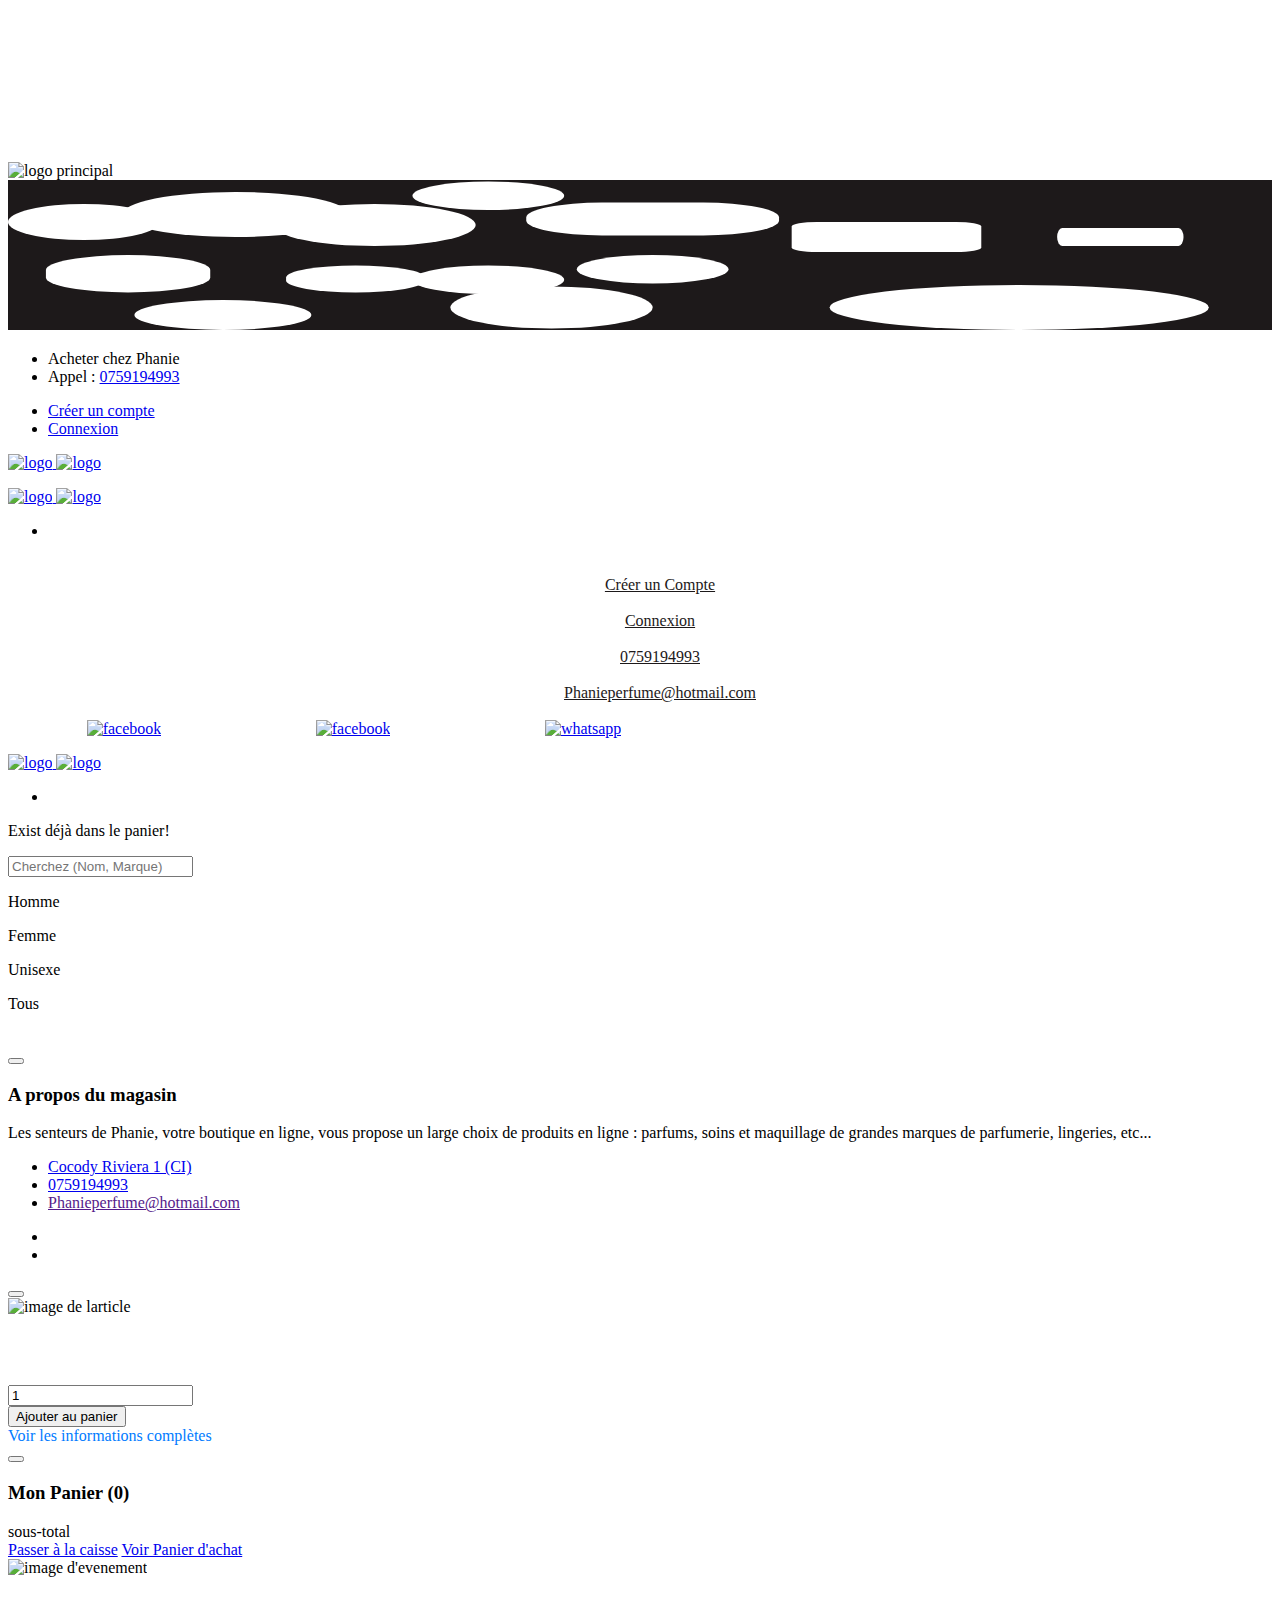
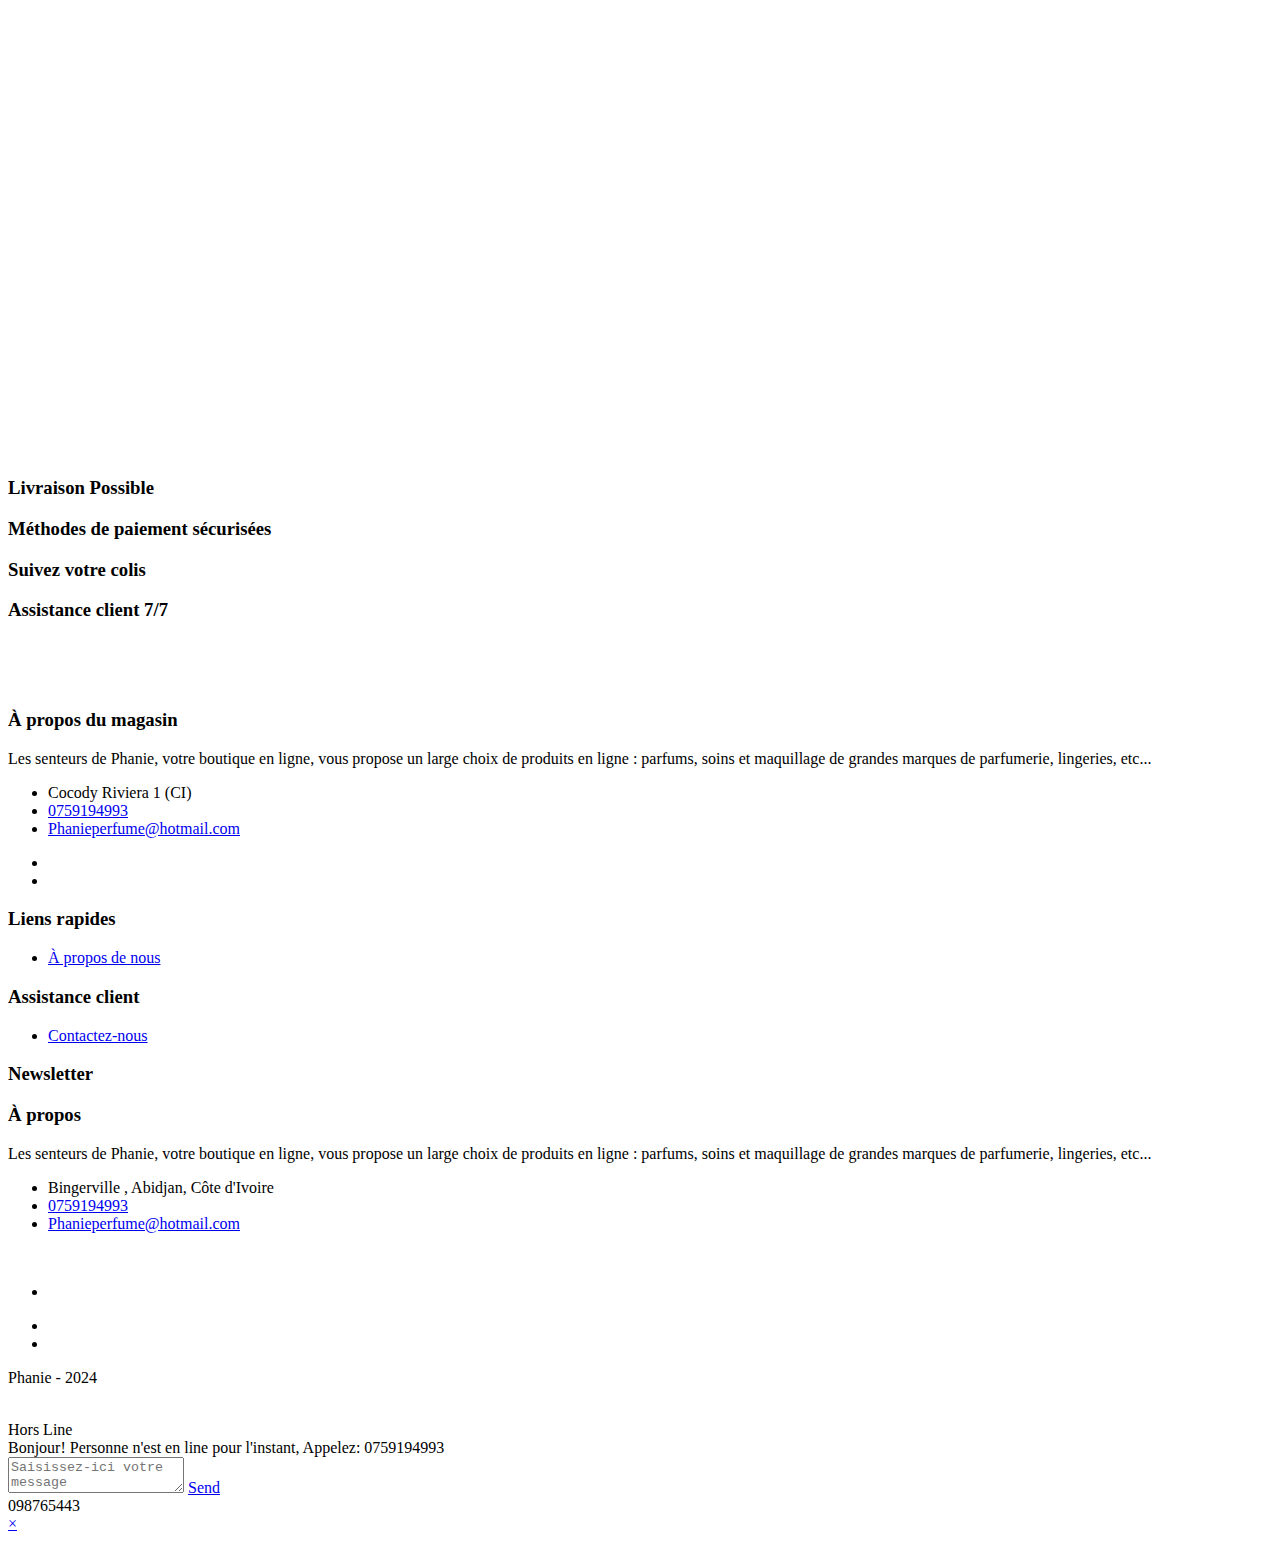
==== index.html @ 2adfaa11 "deaa" ====
<!doctype html>
<html lang="fr-FR">
<!--d2b154-->

<head>
    <meta charset="utf-8">
    <meta name="viewport" content="width=device-width, initial-scale=1, shrink-to-fit=no">
    <meta name="theme-color" content="#d2b154" />


    <meta name="description"
        content="Les senteurs de Phanie, votre boutique en ligne, vous propose un large choix de produits en ligne : parfums, soins et maquillage de grandes marques de parfumerie, lingeries, etc..." />
    <meta name="keywords" content="Phanie, Parfume, PhanieS-Shop, Phanie, Siblo, Silence-AI, John, Kokar, Dibloni" />
    <meta name="author" content="John Kokar" />
    <meta property="og:title" content="Phanie Boutique de parfum" />
    <meta property="og:type" content="website" />
    <meta property="image" content="./assets/logo.jpg" />
    <meta property="og:image" content="./assets/logo.jpg" />
    <meta property="og:description"
        content="Les senteurs de Phanie, votre boutique en ligne, vous propose un large choix de produits en ligne : parfums, soins et maquillage de grandes marques de parfumerie, lingeries, etc..." />
    <meta property="og:site_name" content="Phanie" />
    <meta property="og:locale" content="fr-FR" />
    <meta property="article:author" content="John Kokar" />
    <meta property="article:published_time" content="2024-04-27T12:00:00Z" />
    <meta property="article:modified_time" content="2024-04-27T12:00:00Z" />


    <link rel="stylesheet" href="assets/css/bootstrap.min.css">
    <link rel="stylesheet" href="assets/css/animate.min.css">
    <link rel="stylesheet" href="assets/css/boxicons.min.css">
    <link rel="stylesheet" href="assets/css/flaticon.css">
    <link rel="stylesheet" href="assets/css/magnific-popup.min.css">
    <link rel="stylesheet" href="assets/css/nice-select.min.css">
    <link rel="stylesheet" href="assets/css/slick.min.css">
    <link rel="stylesheet" href="assets/css/owl.carousel.min.css">
    <link rel="stylesheet" href="assets/css/meanmenu.min.css">
    <link rel="stylesheet" href="assets/css/rangeSlider.min.css">
    <link rel="stylesheet" href="assets/css/style.css">
    <link rel="stylesheet" href="assets/css/mobilestile.css">
    <link rel="stylesheet" href="assets/css/loading.css">
    <link rel="stylesheet" href="assets/css/dark.css">
    <link rel="stylesheet" href="assets/css/responsive.css">
    <link rel="stylesheet" href="assets/css/livechat.css">
    <link rel="stylesheet" href="assets/css/adscss.css">
    <title>Phanie</title>
    <link rel="icon" type="image/png" href="assets/img/logo.png">

    <style>
        /* Width */
        ::-webkit-scrollbar {
            width: 10px;
            height: 10px;
            /* For Edge */
        }

        /* Track */
        ::-webkit-scrollbar-track {
            background-color: #1d191a;
            /* Fallback color */
        }

        /* Handle */
        ::-webkit-scrollbar-thumb {
            background-color: #fd8a06;
            border-radius: 10px;
        }

        /* Handle on hover */
        ::-webkit-scrollbar-thumb:hover {
            background-color: #f0b434;
        }

        /* Width and color for Firefox */
        * {
            scrollbar-width: thin;
            scrollbar-color: #fd8a06 #1d191a;
        }

        /* Width and color for Edge */
        * {
            -ms-overflow-style: none;
            /* Hide scrollbar in Edge */
        }

        *::-webkit-scrollbar {
            width: thin;
            /* For Firefox */
            height: thin;
            /* For Firefox */
        }

        *::-webkit-scrollbar-track {
            background-color: #1d191a;
            /* Fallback color for Firefox */
        }

        *::-webkit-scrollbar-thumb {
            background-color: #fd8a06;
            border-radius: 10px;
        }

        *::-webkit-scrollbar-thumb:hover {
            background-color: #f0b434;
        }
    </style>
</head>

<body>
    <div class="preloader-area" id="loaderRemove">
        <div class="spinner">
            <div class="inner">
                <div class="disc"></div>
                <div class="disc"></div>
                <div class="disc"></div>
            </div>
        </div>
    </div>
    <div class="top-header">
        <div class="lines">
            <div class="line"></div>
            <div class="lineb"></div>
            <div class="linec"></div>
        </div>
        <video autoplay muted loop id="background-video">
            <source id="chanVideo" src="assets/background.webm" type="video/mp4">
        </video>


        <div class="logoname">
            <div class="logoprincipal">
                <img class="" src="./assets/img/logo.png" alt="logo principal">
            </div>
        </div>

        <svg width="100%" xmlns="http://www.w3.org/2000/svg" class="holehvg">
            <mask id="mask" maskUnits="userSpaceOnUse">
                <rect width="100%" height="100%" fill="white" />
                <ellipse class="cloud" cx="6%" cy="28%" rx="6%" ry="12%" />
                <ellipse class="cloud" cx="18%" cy="23%" rx="9%" ry="15%" />
                <ellipse class="cloud" cx="29%" cy="30%" rx="8%" ry="14%" />
                <rect class="cloud" x="32%" y="1%" width="12%" height="19%" rx="9.5%" ry="9.5%" />

                <rect class="cloud" x="41%" y="15%" width="20%" height="22%" rx="6%" ry="10%" />
                <rect class="cloud" x="62%" y="28%" width="15%" height="20%" rx="2%" ry="3%" />
                <rect class="cloud" x="83%" y="32%" width="10%" height="12%" rx="5" ry="9" />



                <rect class="cloud" x="3%" y="50%" width="13%" height="25%" rx="10%" ry="10%" />
                <rect class="cloud" x="22%" y="57%" width="11%" height="18%" rx="8%" ry="8%" />
                <rect class="cloud" x="32%" y="57%" width="12%" height="19%" rx="9.5%" ry="9.5%" />
                <rect class="cloud" x="45%" y="50%" width="12%" height="19%" rx="9.5%" ry="9.5%" />



                <ellipse class="cloud" cx="17%" cy="90%" rx="7%" ry="10%" />
                <ellipse class="cloud" cx="43%" cy="85%" rx="8%" ry="14%" />
                <ellipse class="cloud" cx="80%" cy="85%" rx="15%" ry="15%" />
            </mask>
            <rect width="100%" height="100%" fill="#1d191a" mask="url(#mask)" />
        </svg>
        <div class="container">
            <div class="row align-items-center">
                <div class="col-lg-6 col-md-12">
                    <ul class="header-contact-info">
                        <li class="absoluin">Acheter chez Phanie</li>

                        <li class="absoluin">Appel :
                            <a href="tel:0759194993">0759194993</a>
                        </li>

                    </ul>
                </div>
                <div class="col-lg-6 col-md-12">
                    <ul class="header-top-menu">
                        <li id="usernam">
                            <a class="absoluin" href="login" style="cursor: pointer !important;">
                                <i class="bx bxs-user"></i>
                                Créer un compte
                            </a>
                        </li>
                        <li class="absoluin" id="usernama">
                            <a href="login">
                                <i class="bx bx-log-in"></i>
                                Connexion
                            </a>
                        </li>
                    </ul>
                    <ul class="header-top-others-option">
                        <div class="option-item">
                            <div class="search-btn-box">
                            </div>
                        </div>
                        <div class="option-item">
                            <div class="cart-btn">
                                <a href="#" data-bs-toggle="modal" id="paniernumber1"
                                    data-bs-target="#shoppingCartModal">
                                    <i class="bx bx-shopping-bag"></i>
                                </a>
                            </div>
                        </div>
                    </ul>
                </div>
            </div>
        </div>

    </div>


    <div class="navbar-area">
        <div class="lines">
            <div class="line"></div>
            <div class="lineb"></div>
            <div class="linec"></div>
        </div>
        <div class="xton-responsive-nav">
            <div class="container">
                <div class="xton-responsive-menu">
                    <div class="logo">
                        <a href="/">
                            <img src="assets/img/logo.png" class="main-logo nouancesim" alt="logo"
                                style="height:60px !important;">
                            <img src="assets/img/logo.png" class="white-logo nouancesim" alt="logo"
                                style="height:60px !important;">
                        </a>
                    </div>
                </div>
            </div>

            <ul class="header-top-others-option hiddenpc">
                <div class="option-item">
                    <div class="search-btn-box">
                    </div>
                </div>
                <div class="option-item">
                    <div class="cart-btn">
                        <a data-bs-toggle="modal" id="paniernumber1r" data-bs-target="#shoppingCartModal">
                            <i class="bx bx-shopping-bag"></i>
                        </a>
                    </div>
                </div>
            </ul>
        </div>
        <!-- web navigayttor-->
        <div class="xton-nav">
            <div class="container">
                <nav class="navbar navbar-expand-md navbar-light">
                    <a class="navbar-brand" href="/">
                        <img src="assets/img/logo.png" class="main-logo nobleim" alt="logo"
                            style="max-height:70px !important;">
                        <img src="assets/img/logo.png" class="white-logo nobleim" alt="logo"
                            style="max-height:70px !important;">
                    </a>
                    <div class="collapse navbar-collapse mean-menu">
                        <ul class="navbar-nav">
                            <li class="nav-item">

                            </li>

                            <div class="mobilelogo" style="justify-content: center; align-items: center; width: 100%;">

                                <div style="text-align: center;">
                                    <br>
                                    <br>
                                    <div id="usernamab">
                                        <a class="" href="signup" style="color: #1d191a;">
                                            <i class="bx bxs-user"></i>
                                            Créer un Compte
                                        </a>
                                    </div>
                                    <br>
                                    <div id="usernamaa">
                                        <a href="login" style="color: #1d191a;">
                                            <i class="bx bx-log-in"></i>
                                            Connexion
                                        </a>
                                    </div>
                                    <br>
                                    <div id="usernamaa">
                                        <a href="tel:0759194993" style="color: #1d191a;">
                                            <i class="bx bx-phone-call"></i>
                                            0759194993
                                        </a>
                                    </div>
                                    <br>
                                    <div id="usernamaa">
                                        <a href="mail:Phanieperfume@hotmail.com" style="color: #1d191a;">
                                            <i class="bx bx-envelope"></i>
                                            Phanieperfume@hotmail.com
                                        </a>
                                    </div>
                                </div>
                            </div>

                            <br>

                            <div class=""
                                style="display: flex; justify-content: space-around; align-items: center; width: 50%; align-self: center;">
                                <div class="sociala">
                                    <a class="" href="https://www.facebook.com/Eunicekouai?mibextid=rS40aB7S9Ucbxw6v">
                                        <img class="sociab" src="./assets/img/fb.png" alt="facebook">
                                    </a>
                                </div>
                                <br>
                                <div class="socialb">
                                    <a class=""
                                        href="https://www.instagram.com/Phanie?igsh=MTF2NjN5YzZxbXJqZg%3D%3D&utm_source=qr">
                                        <img class="sociab" src="./assets/img/in.png" alt="facebook">

                                    </a>
                                </div>
                                <br>
                                <div class="socialc">
                                    <a class="" href="https://wa.me/2250759194993">
                                        <img class="sociab" src="./assets/img/yt.png" alt="whatsapp">
                                    </a>
                                </div>

                            </div>
                        </ul>
                        <div class="others-option">
                            <div class="option-item">
                                <div class="search-btn-box">
                                </div>
                            </div>
                            <div class="option-item">
                                <div class="cart-btn">
                                    <a href="#" data-bs-toggle="modal" id="paniernumber2"
                                        data-bs-target="#shoppingCartModal">
                                        <i class="bx bx-shopping-bag"></i>
                                    </a>
                                </div>
                            </div>
                            <div class="option-item">
                                <div class="burger-menu" data-bs-toggle="modal" data-bs-target="#sidebarModal">
                                    <span class="top-bar"></span>
                                    <span class="middle-bar"
                                        style="background-color: rgb(255, 0, 89) !important; width: 20px !important;"></span>
                                    <span class="bottom-bar" style="width: 15px !important;"></span>
                                </div>
                            </div>
                        </div>
                    </div>
                </nav>
            </div>
            <div class="linearboottom">
            </div>
        </div>
    </div>


    <div class="navbar-area addhere">
        <div class="lines">
            <div class="line"></div>
            <div class="lineb"></div>
            <div class="linec"></div>
        </div>

        <div class="xton-nav">
            <div class="container">
                <nav class="navbar navbar-expand-md navbar-light">
                    <a class="navbar-brand" href="index.html">
                        <img src="assets/img/logo.png" class="main-logo nobleim" alt="logo"
                            style="max-height:70px !important;">
                        <img src="assets/img/logo.png" class="white-logo nobleim" alt="logo"
                            style="max-height:70px !important;">
                    </a>
                    <div class="collapse navbar-collapse mean-menu">
                        <ul class="navbar-nav">
                            <li class="nav-item">

                            </li>
                        </ul>
                        <div class="others-option">
                            <div class="option-item">
                                <div class="search-btn-box">
                                </div>
                            </div>
                            <div class="option-item">
                                <div class="cart-btn">
                                    <a href="#" data-bs-toggle="modal" id="paniernumber3"
                                        data-bs-target="#shoppingCartModal">
                                        <i class="bx bx-shopping-bag"></i>
                                    </a>
                                </div>
                            </div>
                            <div class="option-item">
                                <div class="burger-menu" data-bs-toggle="modal" data-bs-target="#sidebarModal">
                                    <span class="top-bar"></span>
                                    <span class="middle-bar"
                                        style="background-color: rgb(255, 0, 89) !important; width: 20px !important;"></span>
                                    <span class="bottom-bar" style="width: 15px !important;"></span>
                                </div>
                            </div>
                        </div>
                    </div>
                </nav>
            </div>
            <div class="linearboottom">
            </div>
        </div>
    </div>


    <div class="search-overlay">
        <div class="d-table">
            <div class="d-table-cell">
                <div class="search-overlay-layer"></div>
                <div class="search-overlay-layer"></div>
                <div class="search-overlay-layer"></div>
                <div class="search-overlay-close">
                    <span class="search-overlay-close-line"></span>
                    <span class="search-overlay-close-line"></span>
                </div>

            </div>
        </div>
    </div>


    <div class="backgrou">
        <div class="animate-banner-image">
            <div class="home-slides owl-carousel owl-theme">
                <div class="main-banner banner-bg1">

                </div>

                <div class="main-banner banner-bg2">


                </div>
                <div class="main-banner banner-bg3">

                </div>
            </div>
        </div>
    </div>

    <div class="home-slides owl-carousel owl-theme backgroua">
        <div class="main-banner banner-bg1">
            <div class="d-table">
                <div class="d-table-cell">
                    <div class="container">
                        <div class="main-banner-content text-center" id="banner1">

                        </div>
                    </div>
                </div>
            </div>
        </div>

        <div class="main-banner banner-bg2">
            <div class="d-table">
                <div class="d-table-cell">
                    <div class="container">
                        <div class="main-banner-content" id="banner2">

                        </div>
                    </div>
                </div>
            </div>

        </div>
        <div class="main-banner banner-bg3">
            <div class="d-table">
                <div class="d-table-cell">
                    <div class="container">
                        <div class="main-banner-content" id="banner3">

                        </div>
                    </div>
                </div>
            </div>
        </div>
    </div>


    <div class="modala" id="modalcoma">
        <div class="modal-contenta">

            <div class="">
                <p id="messages">Exist déjà dans le panier!</p>

            </div>
        </div>
    </div>


    <div class="filtero">
        <div>
            <input type="text" id="searchArticle" class="" placeholder="Cherchez (Nom, Marque)">
        </div>
        <p style="width: 50px;"></p>



        <div class="lista">
            <p style="cursor: pointer;" onclick="FilterArticle('Homme')">Homme</p>
            <p style="width: 35px;"></p>
            <p style="cursor: pointer;" onclick="FilterArticle('Femme')">Femme</p>
            <p style="width: 35px;"></p>
            <p style="cursor: pointer;" onclick="FilterArticle('Unisexe')">Unisexe</p>
            <p style="width: 35px;"></p>
            <p style="cursor: pointer;" onclick="FilterArticle('all')">Tous</p>
            <p style="width: 3px;"></p>
        </div>
    </div>

    <br>

    <section class="products-area pb-70">
        <div class="container">
            <div id="product-container" class="row">


            </div>
        </div>
    </section>

    <div class="modal right fade sidebarModal" id="sidebarModal" tabindex="-1" role="dialog">
        <div class="modal-dialog" role="document">
            <div class="modal-content">
                <button type="button" class="close" data-bs-dismiss="modal" aria-label="Close">
                    <span aria-hidden="true"><i class="bx bx-x"></i></span>
                </button>
                <div class="modal-body">
                    <div class="sidebar-about-content">
                        <h3>A propos du magasin</h3>
                        <div class="about-the-store">
                            <p>Les senteurs de Phanie, votre boutique en ligne, vous propose un large choix de produits
                                en ligne : parfums, soins et maquillage de grandes marques de parfumerie, lingeries,
                                etc...
                            </p>
                            <ul class="sidebar-contact-info">
                                <li><i class="bx bx-map"></i> <a href="#" target="_blank">Cocody Riviera 1 (CI)</a></li>
                                <li><i class="bx bx-phone-call"></i> <a href="tel:+2250759194993">0759194993</a>
                                </li>
                                <li>
                                    <i class="bx bx-envelope"></i>
                                    <a href="">
                                        <span>
                                            Phanieperfume@hotmail.com
                                        </span>
                                    </a>
                                </li>
                            </ul>
                        </div>
                        <ul class="social-link">
                            <li><a href="https://www.facebook.com/Eunicekouai?mibextid=rS40aB7S9Ucbxw6v" class="d-block"
                                    target="_blank"><i class="bx bxl-facebook"></i></a></li>
                            <li><a href="https://www.instagram.com/Phanie?igsh=MTF2NjN5YzZxbXJqZg%3D%3D&utm_source=qr"
                                    class="d-block" target="_blank"><i class="bx bxl-instagram"></i></a></li>
                        </ul>
                    </div>

                </div>
            </div>
        </div>
    </div>


    <div class="modal fade productsQuickView" id="productsQuickView" tabindex="-1" role="dialog" aria-hidden="true">
        <div class="modal-dialog modal-dialog-centered" role="document">
            <div class="modal-content">
                <button type="button" class="close" data-bs-dismiss="modal" aria-label="Close">
                    <span aria-hidden="true"><i class="bx bx-x"></i></span>
                </button>
                <div class="row align-items-center">
                    <div class="col-lg-6 col-md-6">
                        <div class="products-image" id="bagron" style="">
                            <img src="" id="ipage" alt="image de larticle">
                        </div>
                    </div>
                    <input type="hidden" id="ido" value="0">
                    <input type="hidden" id="idp" value="none">
                    <input type="hidden" id="coloholder" value="">

                    <div class="col-lg-6 col-md-6">
                        <div class="products-content">
                            <h3>
                                <a href="#" id="quickViewProductName">
                                </a>
                            </h3>
                            <div class="price">
                                <span class="old-price" id="quickViewOldPrice"></span>
                                <span class="new-price" id="quickViewNewPrice"></span>
                            </div>

                            <div class="products-review">
                                <div class="rating">
                                    <i class="bx bxs-star one"></i>
                                    <i class="bx bxs-star two"></i>
                                    <i class="bx bxs-star tree"></i>
                                    <i class="bx bxs-star four"></i>
                                    <i class="bx bxs-star"></i>

                                </div>
                                <a href="#" class="rating-count" id="rating"></a>
                            </div>
                            <div class="">
                                <div class="rating" style="overflow: hidden; width: 300px; height: 50px;">
                                    <p id="descrip"></p>
                                </div>
                            </div>
                            <div class="products-add-to-cart" id="hidlater">

                                <div class="input-counter">
                                    <span class="minus-btn">
                                        <i class="bx bx-minus"></i>
                                    </span>
                                    <input type="text" id="productQuantity" value="1">
                                    <span class="plus-btn">
                                        <i class="bx bx-plus"></i>
                                    </span>
                                </div>

                                <button type="submit" class="default-btn" id="addToCartBtn"
                                    onclick="AddtoPanierb()">Ajouter au panier</button>

                            </div>
                            <a href="#" class="view-full-info" id="change-url"
                                style="color: #007bff !important; text-decoration: none !important;">Voir les
                                informations complètes</a>
                        </div>
                    </div>
                </div>
            </div>
        </div>
    </div>


    <div class="modal right fade shoppingCartModal" id="shoppingCartModal" tabindex="-1" role="dialog">
        <div class="modal-dialog" role="document">
            <div class="modal-content">
                <button type="button" class="close" data-bs-dismiss="modal" aria-label="Close">
                    <span aria-hidden="true"><i class="bx bx-x"></i></span>
                </button>
                <div class="modal-body">
                    <h3 id="monpanier">Mon Panier (0)</h3>
                    <div class="products-cart-content" id="pannierid">



                    </div>
                    <div class="products-cart-subtotal">
                        <span>sous-total</span>
                        <span class="subtotal" id="subtotal"></span>
                    </div>
                    <div class="products-cart-btn">
                        <a href="payment" class="default-btn">Passer à la caisse</a>
                        <a href="pannier" class="optional-btn optional-a">Voir Panier d'achat</a>
                    </div>
                </div>
            </div>
        </div>
    </div>




    <footer class="footer-area">
        <div class="lines">
            <div class="line"></div>
            <div class="lineb"></div>
            <div class="linec"></div>
        </div>

        <div class="foot-linear-set">
            <section class="facility-area pb-70 foot-circle">
                <div class="clonsamobil" style="height: 500px; width: 100%;">

                    <img class="ads-image" src="./assets/img/cover.jpg" alt="image d'evenement">

                </div>



                <div class="container">
                    <div class="facility-slides owl-carousel owl-theme">
                        <div class="single-facility-box">
                            <div class="icon">
                                <i class="flaticon-tracking"></i>
                            </div>
                            <h3>Livraison Possible</h3>
                        </div>


                        <div class="single-facility-box">
                            <div class="icon">
                                <i class="flaticon-credit-card"></i>
                            </div>
                            <h3>Méthodes de paiement sécurisées</h3>
                        </div>
                        <div class="single-facility-box">
                            <div class="icon">
                                <i class="flaticon-location"></i>
                            </div>
                            <h3>Suivez votre colis</h3>
                        </div>
                        <div class="single-facility-box">
                            <div class="icon">
                                <i class="flaticon-customer-service"></i>
                            </div>
                            <h3>Assistance client 7/7</h3>
                        </div>
                    </div>
                </div>
            </section>
        </div>

        <div class="container">
            <div style="height: 50px; width: 100%;"></div>

            <div class="row pcfooter">
                <div class="col-lg-3 col-md-6 col-sm-6">
                    <div class="single-footer-widget">
                        <h3 class="foota">À propos du magasin</h3>
                        <div class="about-the-store">
                            <p>Les senteurs de Phanie, votre boutique en ligne, vous propose un large choix de produits
                                en ligne : parfums, soins et maquillage de grandes marques de parfumerie, lingeries,
                                etc...
                            </p>
                            <ul class="footer-contact-info">
                                <li>
                                    <i class="bx bx-map"></i>
                                    <a class="awe">Cocody Riviera 1  (CI)
                                    </a>
                                </li>
                                <li>
                                    <i class="bx bx-phone-call"></i>
                                    <a class="awe" href="tel:0759194993">0759194993
                                    </a>
                                </li>
                                <li>
                                    <i class="bx bx-envelope"></i>
                                    <a class="awe" href="mail:Phanieperfume@hotmail.com">
                                        <span>Phanieperfume@hotmail.com</span>
                                    </a>
                                </li>
                            </ul>
                        </div>
                        <ul class="social-link">
                            <li>
                                <a href="https://www.facebook.com/Eunicekouai?mibextid=rS40aB7S9Ucbxw6v" class="d-block"
                                    target="_blank">
                                    <i class="bx bxl-facebook" style="color: #037703 !important;"></i>
                                </a>
                            </li>
                            <li>
                                <a href="https://www.instagram.com/Phanie?igsh=MTF2NjN5YzZxbXJqZg%3D%3D&utm_source=qr"
                                    class="d-block" target="_blank">
                                    <i class="bx bxl-instagram" style="color: #037703 !important;"></i>
                                </a>
                            </li>
                        </ul>
                    </div>
                </div>
                <div class="col-lg-3 col-md-6 col-sm-6">
                    <div class="single-footer-widget pl-4">
                        <h3 class="footb">Liens rapides</h3>
                        <ul class="quick-links">
                            <li><a href="propos">À propos de nous</a></li>

                        </ul>
                    </div>
                </div>
                <div class="col-lg-3 col-md-6 col-sm-6">
                    <div class="single-footer-widget">
                        <h3 class="footc">Assistance client</h3>
                        <ul class="customer-support">
                            <li><a href="tel:0759194993">Contactez-nous</a></li>

                        </ul>
                    </div>
                </div>
                <div class="col-lg-3 col-md-6 col-sm-6">
                    <div class="single-footer-widget">
                        <h3 class="footd">Newsletter</h3>
                        <div class="footer-newsletter-box">

                        </div>
                    </div>
                </div>
            </div>

            <div class="row mobilefooter">
                <div class="col-lg-3 col-md-6 col-sm-6">
                    <div class="single-footer-widget">
                        <h3 class="foota">À propos</h3>
                        <div class="about-the-store">
                            <p>Les senteurs de Phanie, votre boutique en ligne, vous propose un large choix de produits
                                en ligne : parfums, soins et maquillage de grandes marques de parfumerie, lingeries,
                                etc...</p>
                            <ul class="footer-contact-info">
                                <li>
                                    <i class="bx bx-map"></i>
                                    <a class="awe">Bingerville , Abidjan, Côte d'Ivoire
                                    </a>
                                </li>
                                <li>
                                    <i class="bx bx-phone-call"></i>
                                    <a class="awe" href="tel:0759194993">0759194993
                                    </a>
                                </li>
                                <li>
                                    <i class="bx bx-envelope"></i>
                                    <a class="awe" href="mail:Phanieperfume@hotmail.com">
                                        <span>Phanieperfume@hotmail.com</span>
                                    </a>
                                </li>


                            </ul>
                        </div>
                        <div class="single-footer-widget pl-4">
                            <br>
                            <ul class="quick-links">
                                <li><a style="color: #ffffff;" href="tel:0759194993">Contactez-nous</a></li>
                            </ul>
                        </div>
                        <ul class="social-link">
                            <li>
                                <a href="https://www.facebook.com/Eunicekouai?mibextid=rS40aB7S9Ucbxw6v" class="d-block"
                                    target="_blank">
                                    <i class="bx bxl-facebook" style="color: #037703 !important;"></i>
                                </a>
                            </li>
                            <li>
                                <a href="https://www.instagram.com/Phanie?igsh=MTF2NjN5YzZxbXJqZg%3D%3D&utm_source=qr"
                                    class="d-block" target="_blank">
                                    <i class="bx bxl-instagram" style="color: #037703 !important;"></i>
                                </a>
                            </li>
                        </ul>
                    </div>
                </div>
            </div>
            <div class="footer-bottom-area">
                <div class="row align-items-center">
                    <div class="col-lg-6 col-md-6">
                        <p>Phanie - 2024</p>
                    </div>

                </div>
            </div>
        </div>
    </footer>

    <div class="go-top">
        <i class="bx bx-up-arrow-alt"></i>
    </div>

    <div id='whatsapp-chat' class='hidea'>
        <div class='header-chata'>
            <div class='get-newa hidea'>
                <div id='get-labela'>
                    <div class="offline"></div>
                    <img src="assets/img/avatay.png" alt="">
                </div>
                <div id='get-namaa'>
                    <span class='chat-namaa'>Hors Line</span>

                </div>
            </div>
        </div>

        <div class='start-chata hidea'>
            <div class='first-msga' id="first-msga">
                <span class="spanf">Bonjour! Personne n'est en line pour l'instant, Appelez: 0759194993</span>


            </div>
            <div class='blanter-msga'>
                <textarea name="notes" id="chat-inputa" cols="20" rows="2" placeholder="Saisissez-ici votre message"
                    class="form-control ttextarea" maxlength='120'></textarea>

                <a class="aa" href='javascript:void' id='send-ita'>Send</a>
            </div>
        </div>
        <div id='get-numbera'>
            098765443
        </div>
        <a class='close-chata aa' href='javascript:void'>×</a>
    </div>

    <div class="live-chat" id="live-chat">
        <img src="assets/img/help.png" alt="">
    </div>
    <script src="assets/js/jquery.min.js"></script>
    <script src="https://cdnjs.cloudflare.com/ajax/libs/socket.io/4.1.2/socket.io.js"></script>
    <script src="assets/js/bootstrap.bundle.min.js"></script>
    <script src="assets/js/owl.carousel.min.js"></script>
    <script src="assets/js/magnific-popup.min.js"></script>
    <script src="assets/js/parallax.min.js"></script>
    <script src="assets/js/rangeSlider.min.js"></script>
    <script src="assets/js/nice-select.min.js"></script>
    <script src="assets/js/meanmenu.min.js"></script>
    <script src="assets/js/isotope.pkgd.min.js"></script>
    <script src="assets/js/slick.min.js"></script>
    <script src="assets/js/sticky-sidebar.min.js"></script>
    <script src="assets/js/wow.min.js"></script>
    <script src="assets/js/main.js"></script>

    <script src="./initializers/variablestore.js"></script>
    <script src="./initializers/database_handl.js"></script>
    <script src="./initializers/convertisseur.js"></script>
    <script src="./initializers/router.js"></script>
    <script src="./functionServices/product.services.js"></script>
    <script src="./functionServices/requesthttps.js"></script>
    <script src="./functionServices/pannierManipulator.js"></script>
    <script src="./functionServices/recentproduct.js"></script>
    <script src="./functionServices/loadeSlide.js"></script>
    <script src="./initializers/inidataloader.js"></script>
    <script src="./functionServices/wedgeimages.js"></script>


    <script>
        let myLive = localStorage.getItem('myLive');
        let assit = "";
        $(document).on("click", ".live-chat", async function () {

            const socket = io(tunalS);
            const soid = socket.connect();

            socket.on('connect', () => {
                //console.log(soid.id);
            });


            socket.on('disconnecto', (ordre) => {
                socket.emit('disconnector', "client");
            });


            socket.on("isDamin", (data) => {
                const firstMsga = document.getElementById("first-msga");
                const asd = $(".tuesla");

                if (data == "enline") {
                    if (asd.length < 1) {
                        const getLabela = document.getElementById("get-labela");
                        getLabela.innerHTML = "";

                        const nuwGethtnl = `
              <div id='get-labela'>
                <div class="online"></div>
                <img src="assets/img/avatay.png" alt="">
              </div>
            `;
                        getLabela.innerHTML = nuwGethtnl;

                        const getNamaa = document.getElementById("get-namaa");
                        getNamaa.innerHTML = "";

                        const nuwnmahtnl = `
              <div id='get-namaa'>
                <span class='chat-namaa'>Service Clientèle</span>
              </div>
            `;
                        getNamaa.innerHTML = nuwnmahtnl;

                        $("#whatsapp-chat").addClass("showa").removeClass("hidea");
                        $("#whatsapp-chat").addClass("tuesla");
                        document.getElementById("get-numbera").innerHTML = $(this).children(".my-numbera").text();
                        $(".start-chata, .get-newa").addClass("showa").removeClass("hidea");
                        $(".home-chata, .head-homea").addClass("hidea").removeClass("showa");
                    }
                    firstMsga.innerHTML += "<br><span class='spanf'>Le service d'assistance vient d'être en ligne. \n Écrivez-lui à nouveau.</span>";
                } else if (data == "horline") {
                    const getLabela = document.getElementById("get-labela");
                    getLabela.innerHTML = "";

                    const nuwGethtnl = `
              <div id='get-labela'>
                <div class="offline"></div>
                <img src="assets/img/avatay.png" alt="">
              </div>
            `;
                    getLabela.innerHTML = nuwGethtnl;

                    const getNamaa = document.getElementById("get-namaa");
                    getNamaa.innerHTML = "";

                    const nuwnmahtnl = `
              <div id='get-namaa'>
                <span class='chat-namaa'>Appelez si nécessaire: 0759194993<</span>
              </div>
            `;
                    getNamaa.innerHTML = nuwnmahtnl;

                }
            });


            const firstMsga = document.getElementById("first-msga");
            firstMsga.innerHTML += "<span class='spanf'>Bonjour, je suis la pour vous aider!</span>";

            const getLabela = document.getElementById("get-labela");
            getLabela.innerHTML = "";

            const nuwGethtnl = `
              <div id='get-labela'>
                <div class="online"></div>
                <img src="assets/img/avatay.png" alt="">
              </div>
            `;
            getLabela.innerHTML = nuwGethtnl;

            const getNamaa = document.getElementById("get-namaa");
            getNamaa.innerHTML = "";

            const nuwnmahtnl = `
              <div id='get-namaa'>
                <span class='chat-namaa'>Service Clientèle</span>
              </div>
            `;
            getNamaa.innerHTML = nuwnmahtnl;

            $("#whatsapp-chat").addClass("showa").removeClass("hidea");
            $("#whatsapp-chat").addClass("tuesla");
            document.getElementById("get-numbera").innerHTML = $(this).children(".my-numbera").text();
            $(".start-chata, .get-newa").addClass("showa").removeClass("hidea");
            $(".home-chata, .head-homea").addClass("hidea").removeClass("showa");



            $(document).on("click", ".close-chata", function () {
                $("#whatsapp-chat").addClass("hidea").removeClass("showa");
                $("#whatsapp-chat").removeClass("tuesla")
                socket.close();

            });


            const toke = sessionStorage.getItem('tibule');
            let name;
            $(document).on("click", "#send-ita", function () {
                if (toke) {
                    const sploz = toke.split("°");
                    name = thisiswhat(`${sploz[1]}â${sploz[2]}`);
                } else {
                    name = "";
                }

                var a = document.getElementById("chat-inputa");
                if ("" != a.value) {
                    var dt = new Date().getTime();
                    var uuid = 'xxxxxxxx-xxxx-4xxx-yxxx-xxxxxxxxxxxx'.replace(/[xy]/g, function (c) {
                        var r = (dt + Math.random() * 16) % 16 | 0; dt = Math.floor(dt / 16);
                        return (c == 'x' ? r : (r & 0x3 | 0x8)).toString(16)
                    });

                    const messageData = {
                        id: uuid.substring(0, 13),
                        to: myLive,
                        owner: "nouances",
                        admin: assit,
                        name: name ? name : null,
                        body: [{
                            id: uuid.substring(0, 13),
                            chat: a.value,
                        }]
                    };
                    socket.emit('send_toadmin', messageData, (isAmi) => {
                        if (!isAmi) {

                            const getLabela = document.getElementById("get-labela");
                            getLabela.innerHTML = "";

                            const nuwGethtnl = `
              <div id='get-labela'>
                <div class="offline"></div>
                <img src="assets/img/avatay.png" alt="">
              </div>
            `;
                            getLabela.innerHTML = nuwGethtnl;

                            const getNamaa = document.getElementById("get-namaa");
                            getNamaa.innerHTML = "";

                            const nuwnmahtnl = `
              <div id='get-namaa'>
                <span class='chat-namaa'>Appelez si nécessaire: 0759194993</span>
              </div>
            `;
                            getNamaa.innerHTML = nuwnmahtnl;


                            document.getElementById("first-msga").innerHTML += `<br><span class="spans">${a.value}</span><br>`;
                            document.getElementById("chat-inputa").value = "";

                        } else {
                            const getLabela = document.getElementById("get-labela");
                            getLabela.innerHTML = "";

                            const nuwGethtnl = `
              <div id='get-labela'>
                <div class="online"></div>
                <img src="assets/img/avatay.png" alt="">
              </div>
            `;
                            getLabela.innerHTML = nuwGethtnl;

                            const getNamaa = document.getElementById("get-namaa");
                            getNamaa.innerHTML = "";

                            const nuwnmahtnl = `
              <div id='get-namaa'>
                <span class='chat-namaa'>Service Clientèle</span>
              </div>
            `;
                            getNamaa.innerHTML = nuwnmahtnl;
                            document.getElementById("first-msga").innerHTML += `<br><span class="spans">${a.value}</span><br>`;
                            document.getElementById("chat-inputa").value = "";


                        };




                        $("#first-msga").animate({ scrollTop: $("#first-msga")[0].scrollHeight }, 500);

                    });

                }
            });


            socket.on(myLive, (data) => {
                assit = data.me
                const asd = $(".tuesla");
                if (asd.length < 1) {
                    const getLabela = document.getElementById("get-labela");
                    getLabela.innerHTML = "";

                    const nuwGethtnl = `
              <div id='get-labela'>
                <div class="online"></div>
                <img src="assets/img/avatay.png" alt="">
              </div>
            `;
                    getLabela.innerHTML = nuwGethtnl;

                    const getNamaa = document.getElementById("get-namaa");
                    getNamaa.innerHTML = "";

                    const nuwnmahtnl = `
              <div id='get-namaa'>
                <span class='chat-namaa'>Service Clientèle</span>
              </div>
            `;
                    getNamaa.innerHTML = nuwnmahtnl;

                    $("#whatsapp-chat").addClass("showa").removeClass("hidea");
                    $("#whatsapp-chat").addClass("tuesla");
                    document.getElementById("get-numbera").innerHTML = $(this).children(".my-numbera").text();
                    $(".start-chata, .get-newa").addClass("showa").removeClass("hidea");
                    $(".home-chata, .head-homea").addClass("hidea").removeClass("showa");
                }
                const firstMsga = document.getElementById("first-msga");

                const nuwGethtnl = `
                            <span class="spanf">${data.message}</span>
                            `;
                firstMsga.innerHTML += nuwGethtnl;


            });
        });

    </script>


</body>

</html>
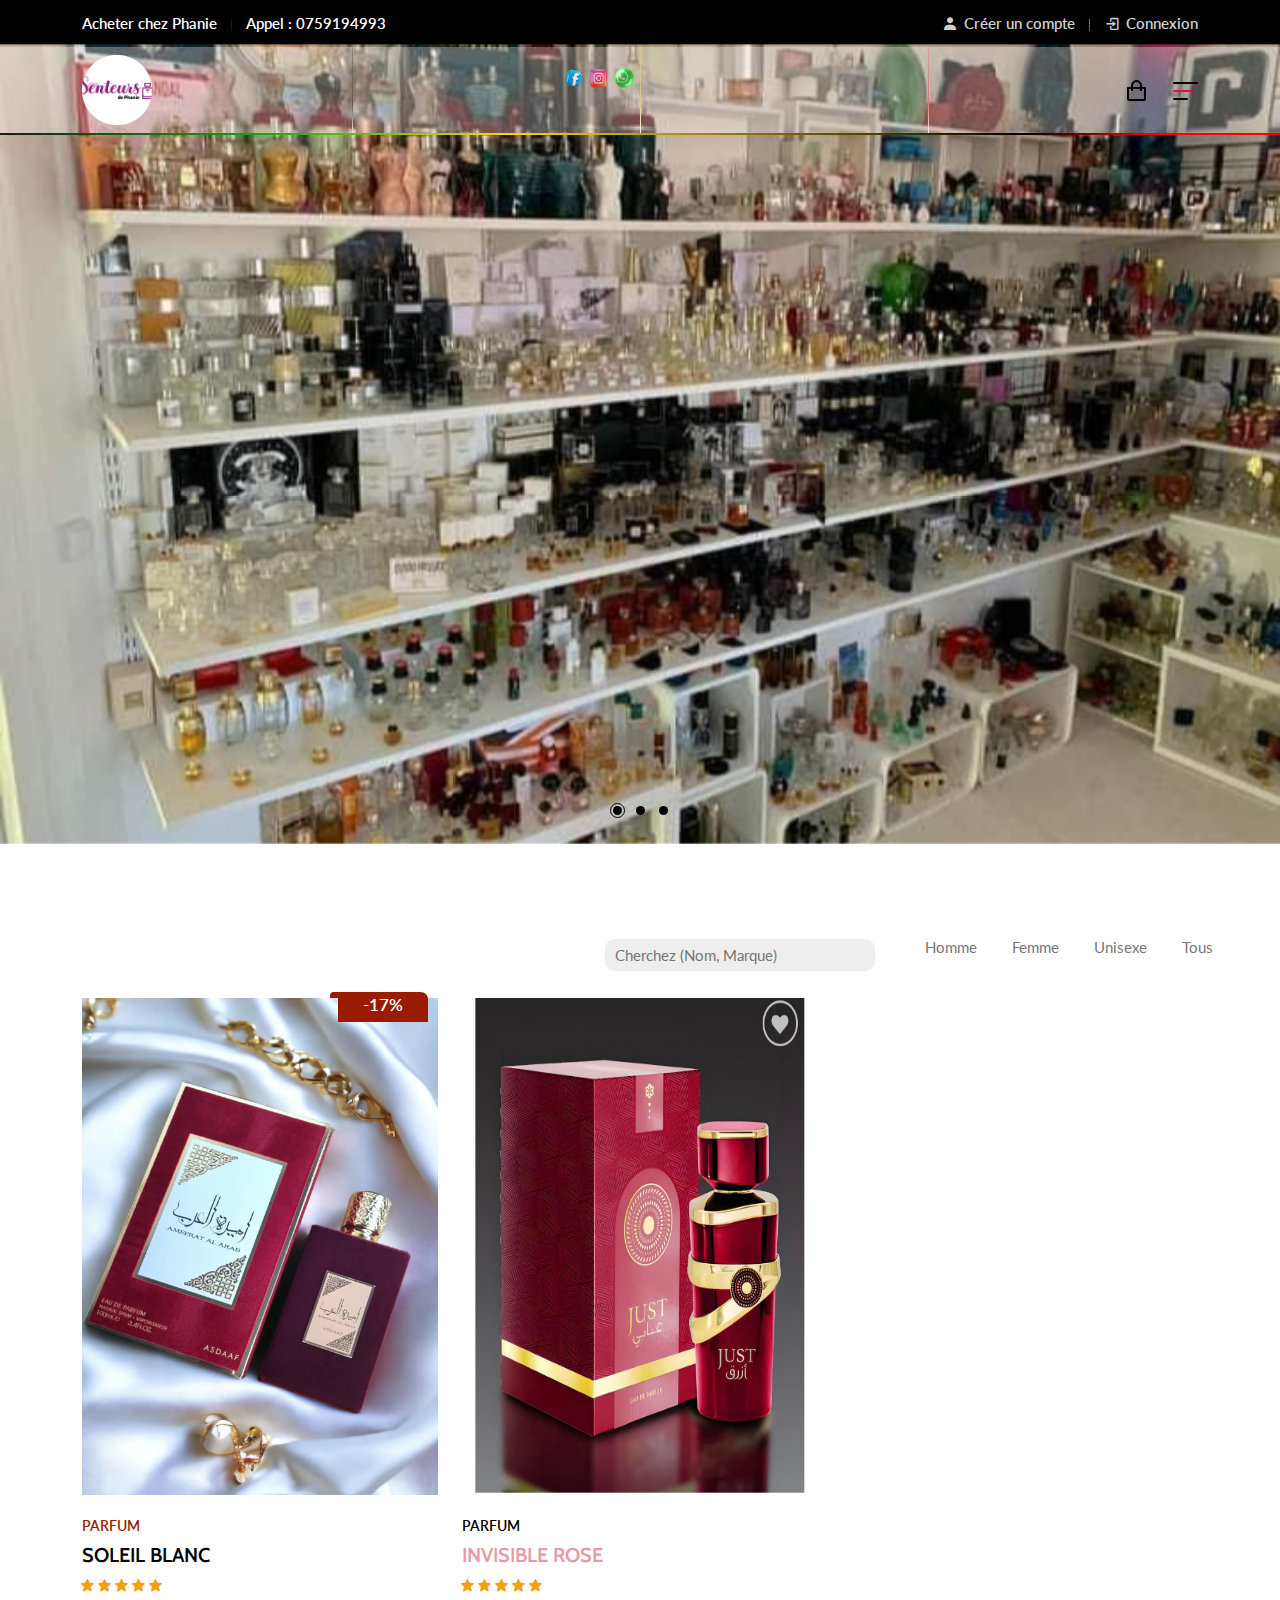
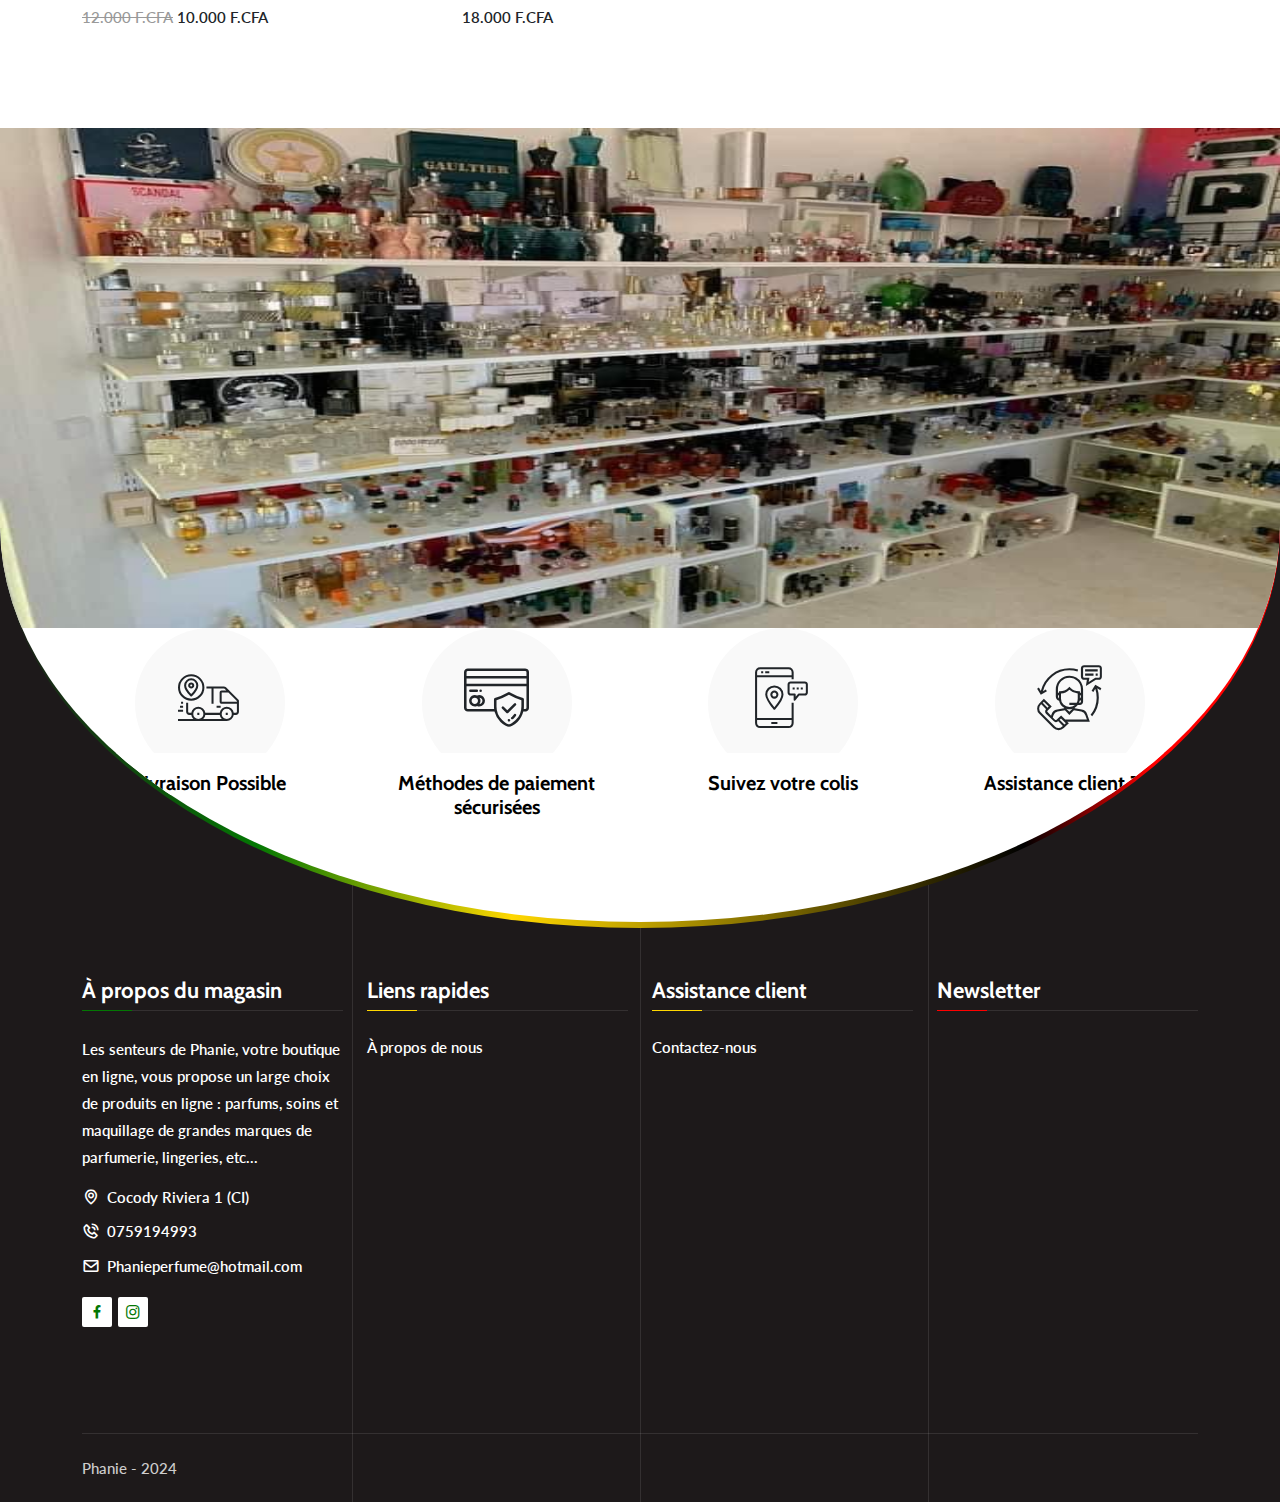
==== commit c0f7aa79: "deaaa" ====
--- a/index.html
+++ b/index.html
@@ -42,7 +42,7 @@
     <link rel="stylesheet" href="assets/css/responsive.css">
     <link rel="stylesheet" href="assets/css/livechat.css">
     <link rel="stylesheet" href="assets/css/adscss.css">
-    <title>Phanie</title>
+    <title>Senteur Phanie</title>
     <link rel="icon" type="image/png" href="assets/img/logo.png">
 
     <style>
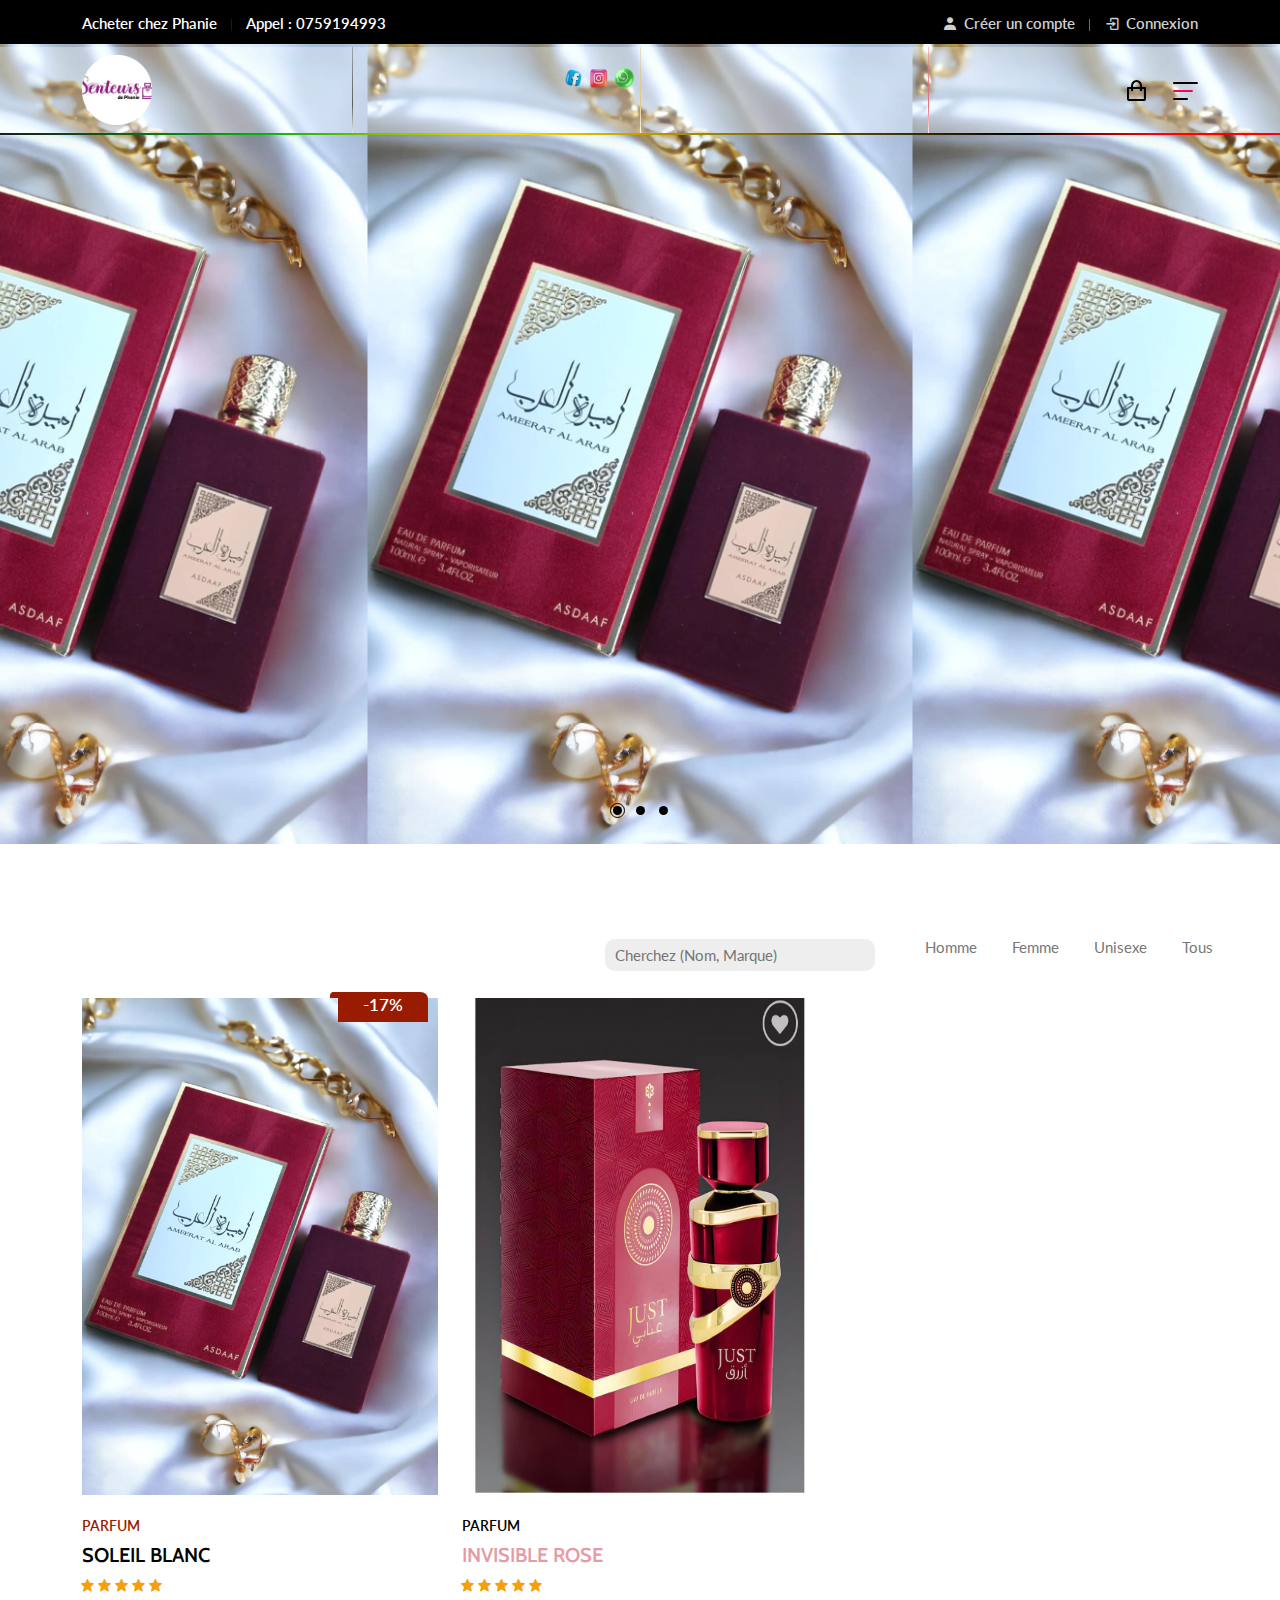
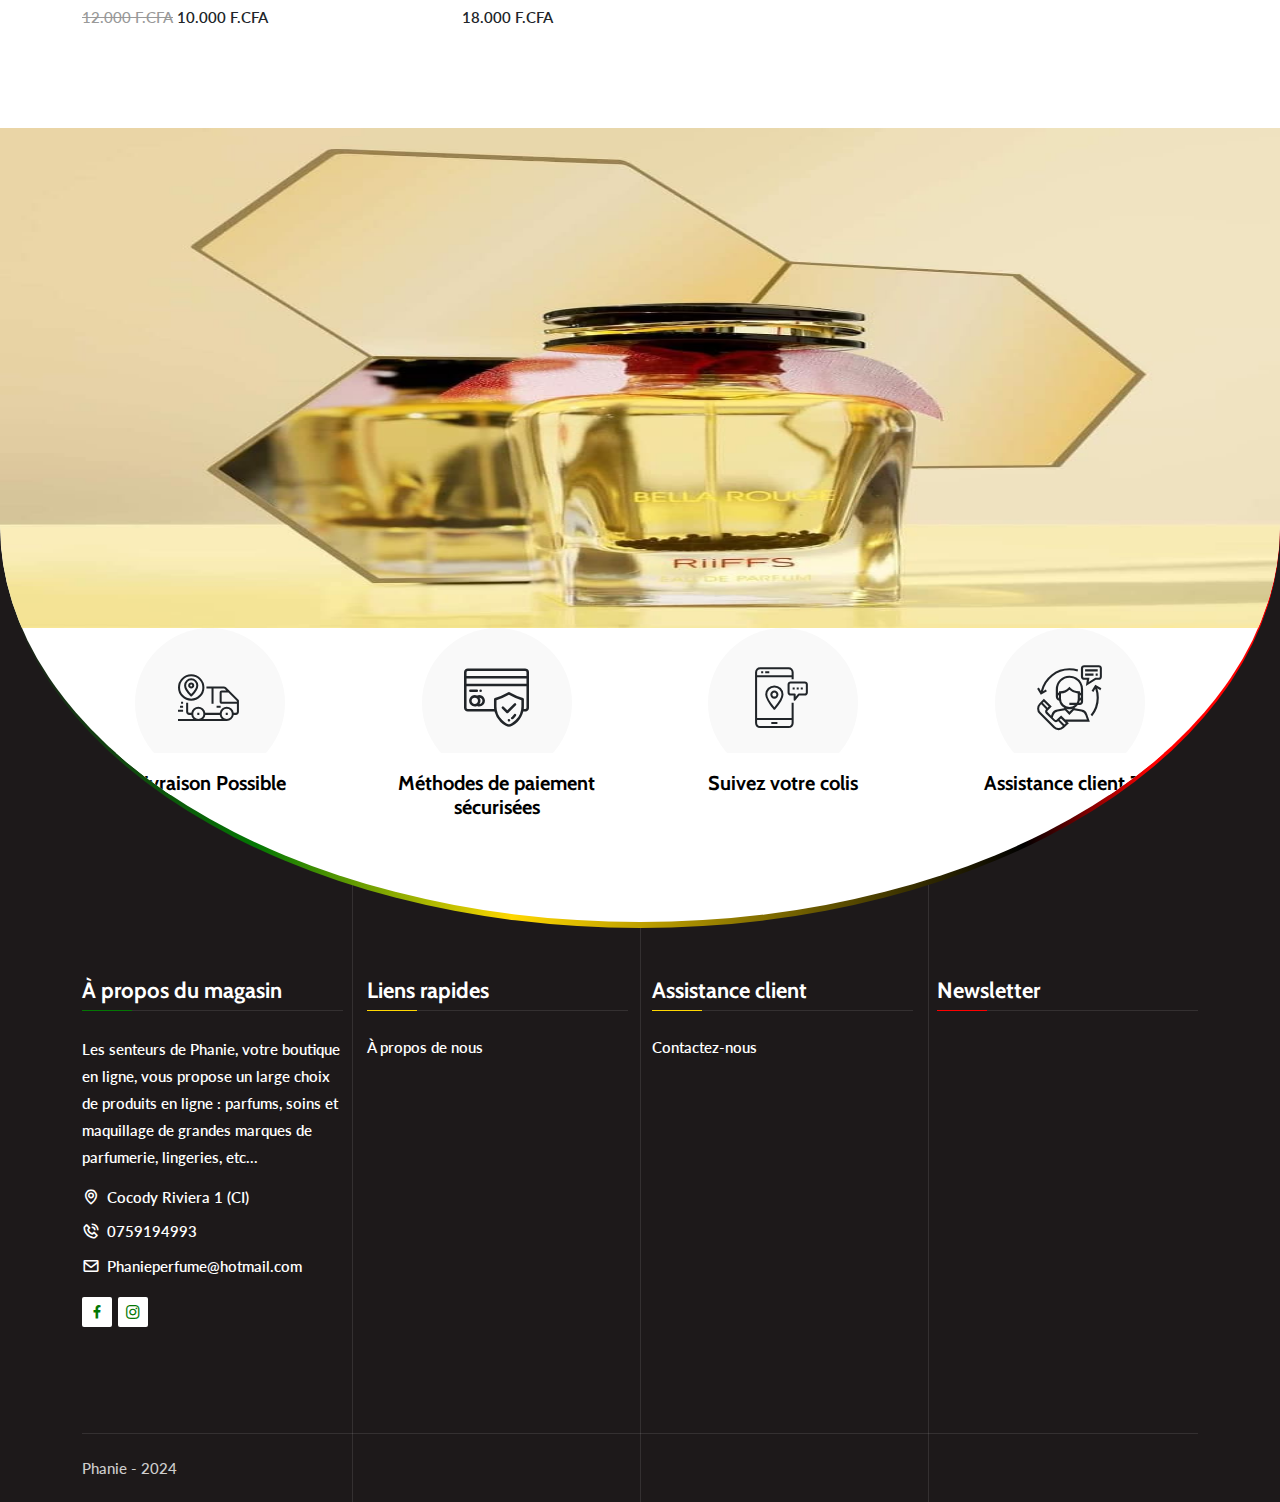
==== commit ea213908: "dreaa" ====
--- a/index.html
+++ b/index.html
@@ -669,7 +669,7 @@
             <section class="facility-area pb-70 foot-circle">
                 <div class="clonsamobil" style="height: 500px; width: 100%;">
 
-                    <img class="ads-image" src="./assets/img/cover.jpg" alt="image d'evenement">
+                    <img class="ads-image" src="./assets/logo.jpg" alt="image d'evenement">
 
                 </div>
 
--- a/assets/css/style.css
+++ b/assets/css/style.css
@@ -799,8 +799,8 @@
   .banner-bg2,
   .banner-bg3 {
     background-position: center !important;
-    background-repeat: no-repeat !important;
-    background-size: cover !important;
+    background-repeat: repeat !important;
+    background-size: contain !important;
   }
 }
 
